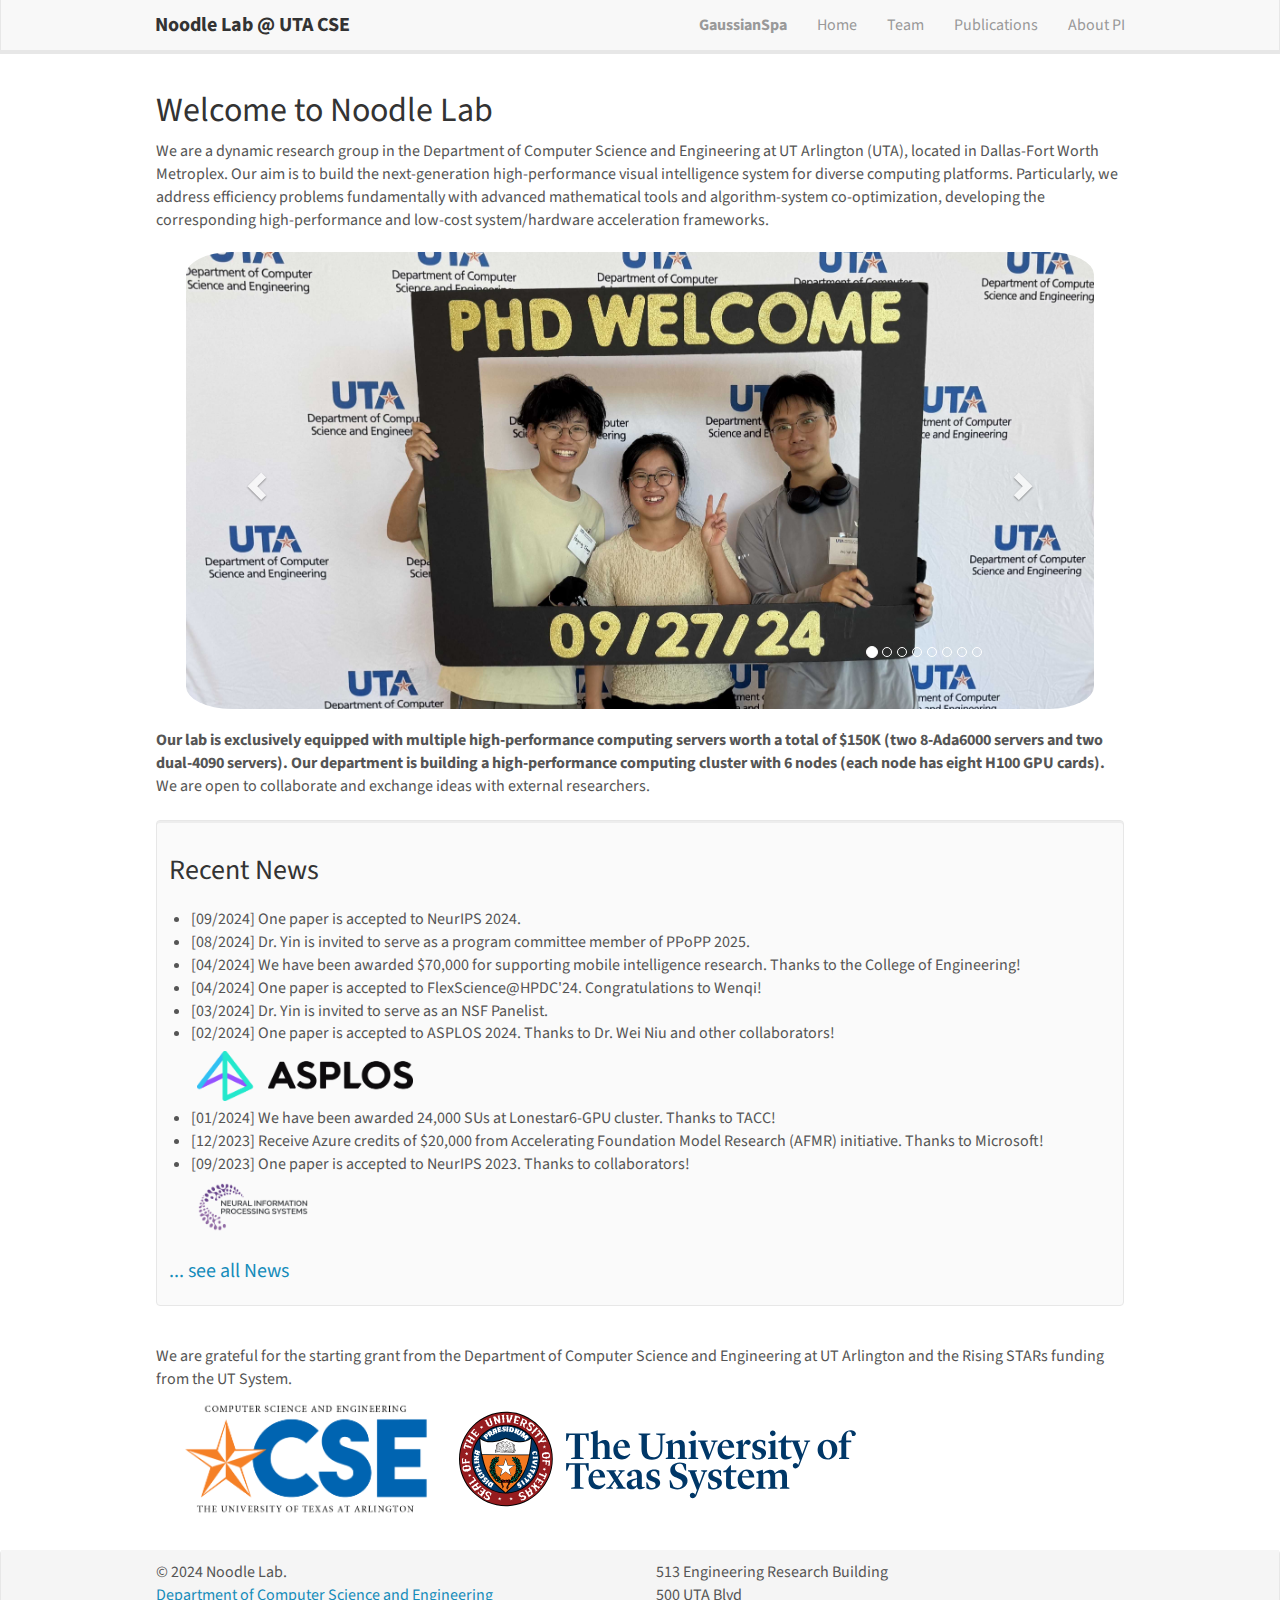
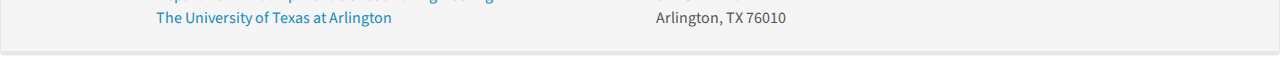
==== index.html @ 1601501d "update" ====
<!DOCTYPE html>
<html>

  <head>
  <meta charset="utf-8">
  <meta http-equiv="X-UA-Compatible" content="IE=edge">
  <meta name="viewport" content="width=device-width, initial-scale=1">
  <title>Home - Noodle Lab</title>
  <meta name="description" content="Noodle Lab at the University of Texas at Arlington">
  <link rel="stylesheet" href="/css/main.css">
  <link rel="canonical" href="/">
<link rel="shortcut icon" type ="image/x-icon" href="/images/favicon.ico">



</head>


  <body>

    <div class="navbar navbar-default navbar-fixed-top" role="navigation">
  <div class="container-fluid">
	<div class="navbar-header">
	  <button type="button" class="navbar-toggle collapsed" data-toggle="collapse" data-target="#navbar-collapse-1" aria-expanded="false">
		<span class="sr-only">Toggle navigation</span>
		<span class="icon-bar"></span>
		<span class="icon-bar"></span>
		<span class="icon-bar"></span>
	  </button>
	
    <a class="navbar-brand" href="/"><b>Noodle Lab @ UTA CSE</b></a>
	</div>
	<div class="collapse navbar-collapse" id="navbar-collapse-1">
	  <ul class="nav navbar-nav navbar-right">
		<li><a href="https://gaussianspa.github.io/"><b>GaussianSpa</b></a></li>
		<li><a href="/">Home</a></li>	
		<li><a href="/team">Team</a></li>
		<!-- <li><a href="/research">Research</a></li> -->
		<li><a href="/publications">Publications</a></li>
		<li><a href="/about">About PI</a></li>
	  </ul>
	</div>
  </div>
</div>


    <div class="container-fluid">
      <div class="row">
          <div id="homeid" class="col-sm-12">
	<h2 id="welcome-to-noodle-lab">Welcome to Noodle Lab</h2>

<p>We are a dynamic research group in the Department of Computer Science and Engineering at UT Arlington (UTA), located in Dallas-Fort Worth Metroplex. Our aim is to build the next-generation high-performance visual intelligence system for diverse computing platforms. Particularly, we address efficiency problems fundamentally with advanced mathematical tools and algorithm-system co-optimization, developing the corresponding high-performance and low-cost system/hardware acceleration frameworks.</p>

<div id="carousel" class="carousel slide" data-ride="carousel" data-interval="2400" data-pause="hover">
    <!-- Menu -->
    
    <ol class="carousel-indicators">
        <li data-target="#carousel" data-slide-to="0" class="active"></li>
        <li data-target="#carousel" data-slide-to="1"></li>
        <li data-target="#carousel" data-slide-to="2"></li>
        <li data-target="#carousel" data-slide-to="3"></li>
        <li data-target="#carousel" data-slide-to="4"></li>
        <li data-target="#carousel" data-slide-to="5"></li>
        <li data-target="#carousel" data-slide-to="6"></li>
        <li data-target="#carousel" data-slide-to="7"></li>
    </ol>

    <!-- Items -->
    <div class="carousel-inner">
        <div class="item active">
            <img src="/images/slider/welcome.jpg" alt="Slide 1" />
        </div>
        <div class="item">
            <img src="/images/slider/erb3.jpg" alt="Slide 2" />
        </div>
        <div class="item">
            <img src="/images/slider/group-meeting.jpg" alt="Slide 3" />
        </div>
        <div class="item">
            <img src="/images/slider/servers.jpg" alt="Slide 4" />
        </div> 
        <div class="item">
            <img src="/images/slider/erb2.jpg" alt="Slide 5" />
        </div>
        <div class="item">
            <img src="/images/slider/present1.jpg" alt="Slide 6" />
        </div>
        <div class="item">
            <img src="/images/slider/erb1.jpg" alt="Slide 7" />
        </div>     
        <div class="item">
            <img src="/images/slider/seminar.jpg" alt="Slide 8" />
        </div>  
    </div>
  <a class="left carousel-control" href="#carousel" role="button" data-slide="prev">
    <span class="glyphicon glyphicon-chevron-left" aria-hidden="true"></span>
    <span class="sr-only">Previous</span>
  </a>
  <a class="right carousel-control" href="#carousel" role="button" data-slide="next">
    <span class="glyphicon glyphicon-chevron-right" aria-hidden="true"></span>
    <span class="sr-only">Next</span>
  </a>
</div>

<p><strong>Our lab is exclusively equipped with multiple high-performance computing servers worth a total of $150K (two 8-Ada6000 servers and two dual-4090 servers). Our department is building a high-performance computing cluster with 6 nodes (each node has eight H100 GPU cards).</strong> We are open to collaborate and exchange ideas with external researchers.</p>

<p><!-- **We are looking for passionate and self-motivated PhD students to join our lab! See [openings](/openings).** --></p>

<!-- We are grateful for funding from Leiden University, [NWO](www.nwo.nl) ([Vidi talent scheme](http://www.nwo.nl/en/research-and-results/programmes/Talent+Scheme) and the [Frontiers in Nanoscience program](https://www.universiteitleiden.nl/en/research/research-projects/science/frontiers-of-nanoscience-nanofront)), and from an [ERC starting grant](https://erc.europa.eu/funding/starting-grants).

<figure class="fourth">
  <img src="/images/logopic/Logo_Leiden.jpg" style="width: 210px">
  <img src="/images/logopic/Logo_Nanofront.jpg" style="width: 110px">
  <img src="/images/logopic/Logo_NWO.jpg" style="width: 120px">
  <img src="/images/logopic/Logo_ERC.jpg" style="width: 110px">
</figure> -->

  </div>
  <div id="newsid" class="col-sm-12" >
	
<div class="well">
<h3>Recent News</h3>

<ul id="newsid">

<!-- [09/2024]<p>One paper is accepted to NeurIPS 2024.</p>
 -->
  <li>[09/2024]  One paper is accepted to NeurIPS 2024. </li>

<!-- [08/2024]<p>Dr. Yin is invited to serve as a program committee member of PPoPP 2025.</p>
 -->
  <li>[08/2024]  Dr. Yin is invited to serve as a program committee member of PPoPP 2025.</li>

<!-- [04/2024]<p>We have been awarded $70,000 for supporting mobile intelligence research. Thanks to the College of Engineering!</p>
 -->
  <li>[04/2024]  We have been awarded $70,000 for supporting mobile intelligence research. Thanks to the College of Engineering!</li>

<!-- [04/2024]<p>One paper is accepted to FlexScience@HPDC’24. Congratulations to Wenqi!</p>
 -->
  <li>[04/2024]  One paper is accepted to FlexScience@HPDC'24. Congratulations to Wenqi!</li>

<!-- [03/2024]<p>Dr. Yin is invited to serve as an NSF Panelist.</p>
 -->
  <li>[03/2024]  Dr. Yin is invited to serve as an NSF Panelist.</li>

<!-- [02/2024]<p>One paper is accepted to ASPLOS 2024. Thanks to Dr. Wei Niu and other collaborators! <img src="/images/newspic/asplos.png" class="img-responsive" style="max-height: 50px" /></p>
 -->
  <li>[02/2024]  One paper is accepted to ASPLOS 2024. Thanks to Dr. Wei Niu and other collaborators! <img src='/images/newspic/asplos.png' class='img-responsive' style='max-height: 50px' /></li>

<!-- [01/2024]<p>We have been awarded 24,000 SUs at Lonestar6-GPU cluster. Thanks to TACC!</p>
 -->
  <li>[01/2024]  We have been awarded 24,000 SUs at Lonestar6-GPU cluster. Thanks to TACC!</li>

<!-- [12/2023]<p>Receive Azure credits of $20,000 from Accelerating Foundation Model Research (AFMR) initiative. Thanks to Microsoft!</p>
 -->
  <li>[12/2023]  Receive Azure credits of $20,000 from Accelerating Foundation Model Research (AFMR) initiative. Thanks to Microsoft!</li>

<!-- [09/2023]<p>One paper is accepted to NeurIPS 2023. Thanks to collaborators! <img src="/images/newspic/neurips2023.png" class="img-responsive" style="max-height: 50px" /></p>
 -->
  <li>[09/2023]  One paper is accepted to NeurIPS 2023. Thanks to collaborators! <img src='/images/newspic/neurips2023.png' class='img-responsive' style='max-height: 50px' /></li>

</ul>
<h4><a href="/allnews.html">... see all News</a></h4>

    </div>

  </div>

  <div id="homeid" class="col-sm-12">
    
<br>
We are grateful for the starting grant from the Department of Computer Science and Engineering at UT Arlington and the Rising STARs funding from the UT System.
<figure class="fourth">
  <img src="/images/logopic/CSE_tshirtdesign_Sebastian_Klingler.png" style="width: 300px">
  <img src="/images/logopic/uts-logo-primary-web-0923.svg" style="width: 400px">

</figure>
<br>

  </div>
      </div>
    </div>

    <div id="footer" class="panel">
  <div class="panel-footer">
	<div class="container-fluid">
	  <div class="row">
		<div class="col-sm-6">

		  <p>&copy 2024 Noodle Lab. <br />
			<a href="https://www.uta.edu/academics/schools-colleges/engineering/academics/departments/cse">Department of Computer Science and Engineering</a> <br />
			<a href="https://www.uta.edu/">The University of Texas at Arlington</a></p>


		   <p>  </p><p>


		</div>
		<div class="col-sm-6">
		  513 Engineering Research Building<br />
		  500 UTA Blvd <br /> 
		  Arlington, TX 76010 <br />
            <!-- (<a href="https://goo.gl/maps/H2RjutkyoUH2">Maps</a>, <a href="http://www.physics.leidenuniv.nl/travel-directions">Directions</a>) -->
		</div>
	  </div>
	</div>
  </div>
</div>

<script src="https://ajax.googleapis.com/ajax/libs/jquery/1.11.3/jquery.min.js"></script>
<script src="/js/bootstrap.min.js"></script>


  </body>

</html>
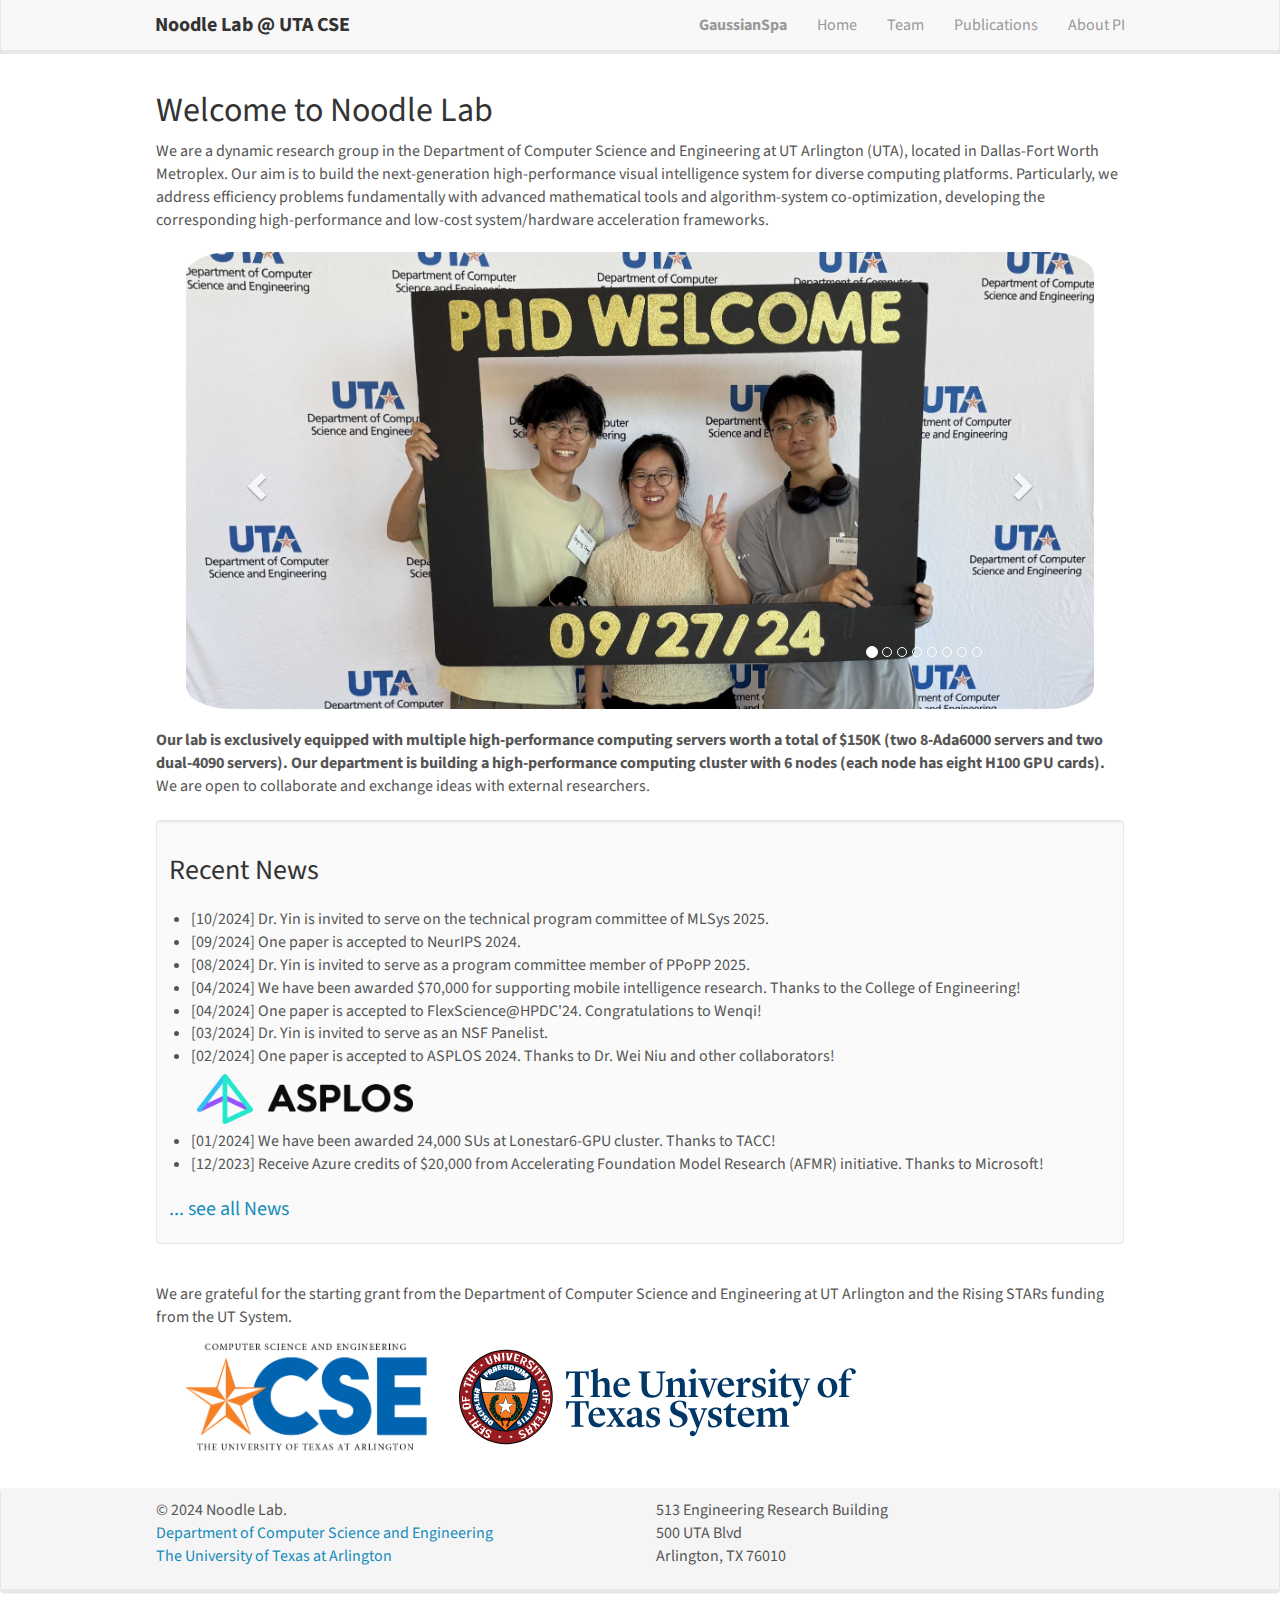
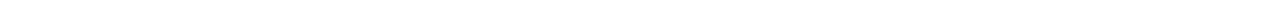
==== commit c3a14035: "update" ====
--- a/index.html
+++ b/index.html
@@ -123,6 +123,10 @@
 
 <ul id="newsid">
 
+<!-- [10/2024]<p>Dr. Yin is invited to serve on the technical program committee of MLSys 2025.</p>
+ -->
+  <li>[10/2024]  Dr. Yin is invited to serve on the technical program committee of MLSys 2025.</li>
+
 <!-- [09/2024]<p>One paper is accepted to NeurIPS 2024.</p>
  -->
   <li>[09/2024]  One paper is accepted to NeurIPS 2024. </li>
@@ -154,10 +158,6 @@
 <!-- [12/2023]<p>Receive Azure credits of $20,000 from Accelerating Foundation Model Research (AFMR) initiative. Thanks to Microsoft!</p>
  -->
   <li>[12/2023]  Receive Azure credits of $20,000 from Accelerating Foundation Model Research (AFMR) initiative. Thanks to Microsoft!</li>
-
-<!-- [09/2023]<p>One paper is accepted to NeurIPS 2023. Thanks to collaborators! <img src="/images/newspic/neurips2023.png" class="img-responsive" style="max-height: 50px" /></p>
- -->
-  <li>[09/2023]  One paper is accepted to NeurIPS 2023. Thanks to collaborators! <img src='/images/newspic/neurips2023.png' class='img-responsive' style='max-height: 50px' /></li>
 
 </ul>
 <h4><a href="/allnews.html">... see all News</a></h4>
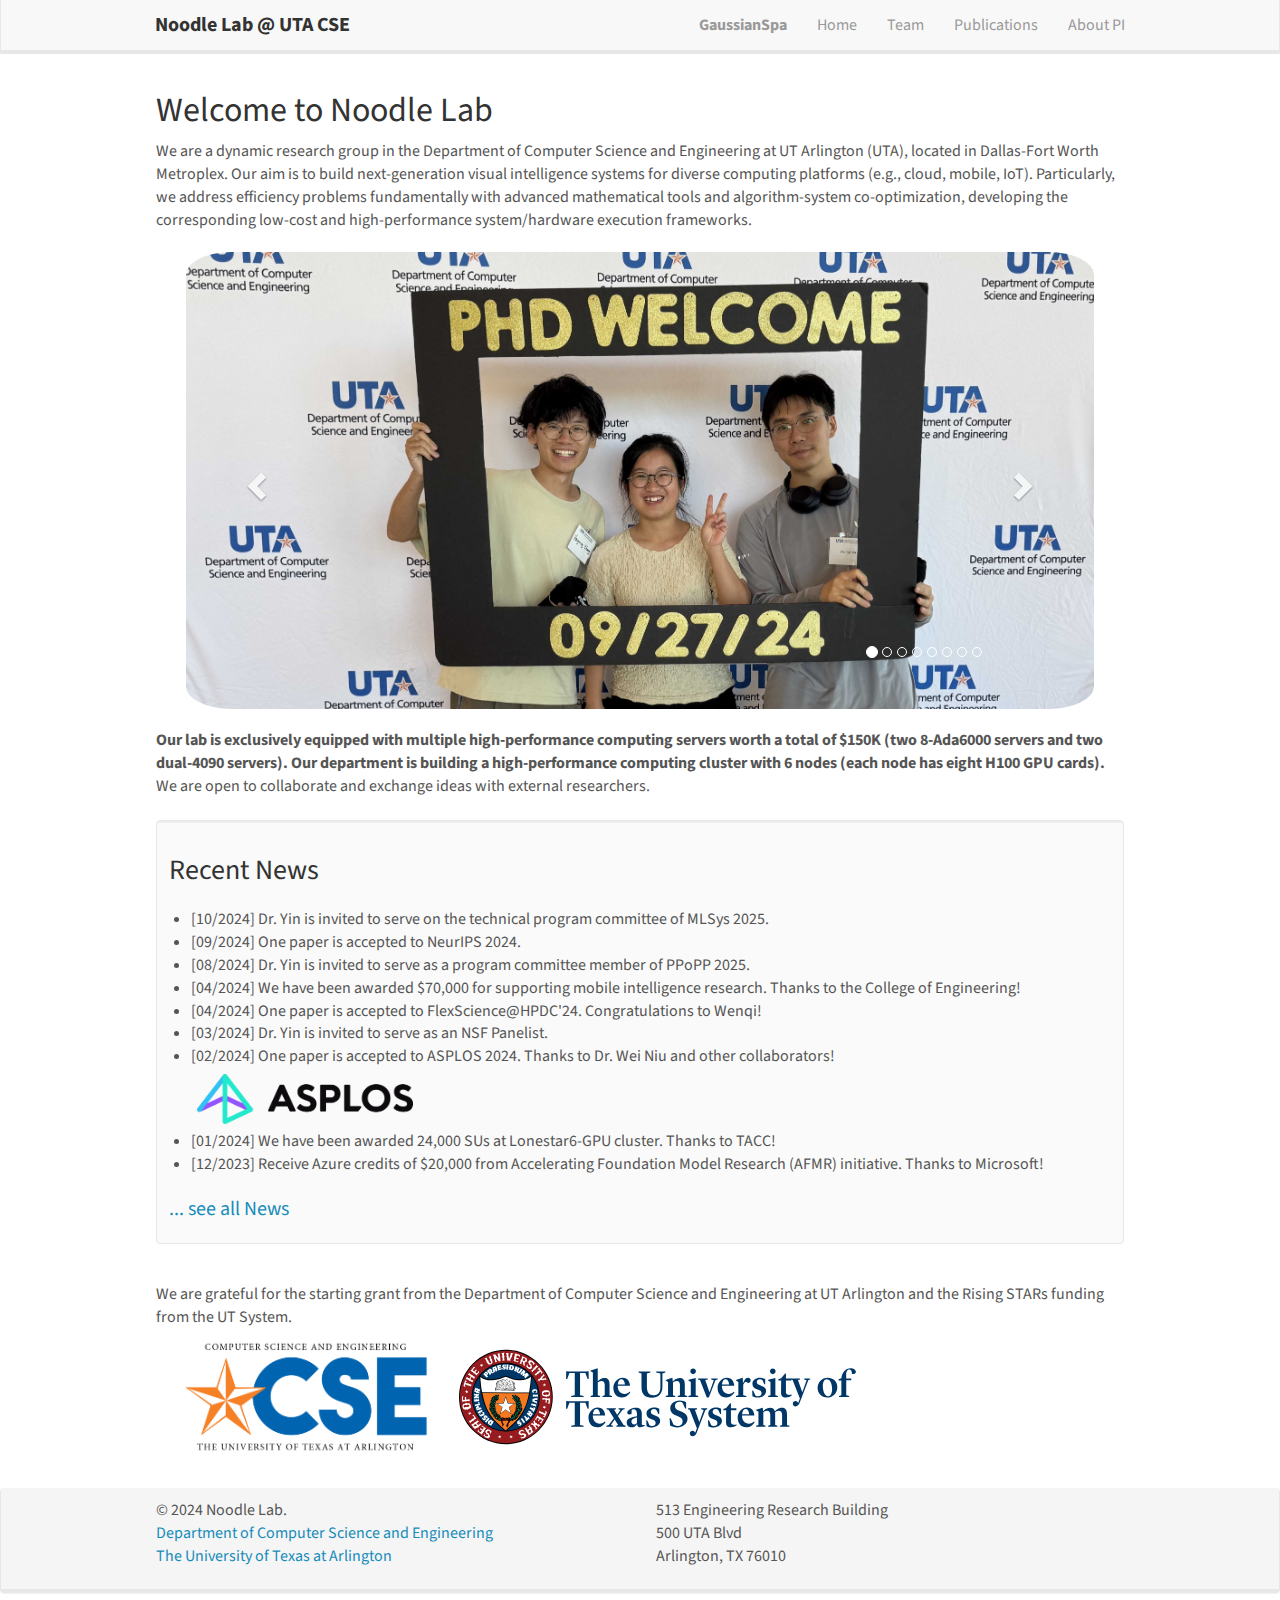
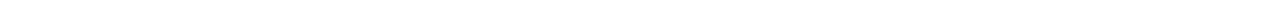
==== commit bef09f01: "update" ====
--- a/index.html
+++ b/index.html
@@ -49,7 +49,7 @@
           <div id="homeid" class="col-sm-12">
 	<h2 id="welcome-to-noodle-lab">Welcome to Noodle Lab</h2>
 
-<p>We are a dynamic research group in the Department of Computer Science and Engineering at UT Arlington (UTA), located in Dallas-Fort Worth Metroplex. Our aim is to build the next-generation high-performance visual intelligence system for diverse computing platforms. Particularly, we address efficiency problems fundamentally with advanced mathematical tools and algorithm-system co-optimization, developing the corresponding high-performance and low-cost system/hardware acceleration frameworks.</p>
+<p>We are a dynamic research group in the Department of Computer Science and Engineering at UT Arlington (UTA), located in Dallas-Fort Worth Metroplex. Our aim is to build next-generation visual intelligence systems for diverse computing platforms (e.g., cloud, mobile, IoT). Particularly, we address efficiency problems fundamentally with advanced mathematical tools and algorithm-system co-optimization, developing the corresponding low-cost and high-performance system/hardware execution frameworks.</p>
 
 <div id="carousel" class="carousel slide" data-ride="carousel" data-interval="2400" data-pause="hover">
     <!-- Menu -->
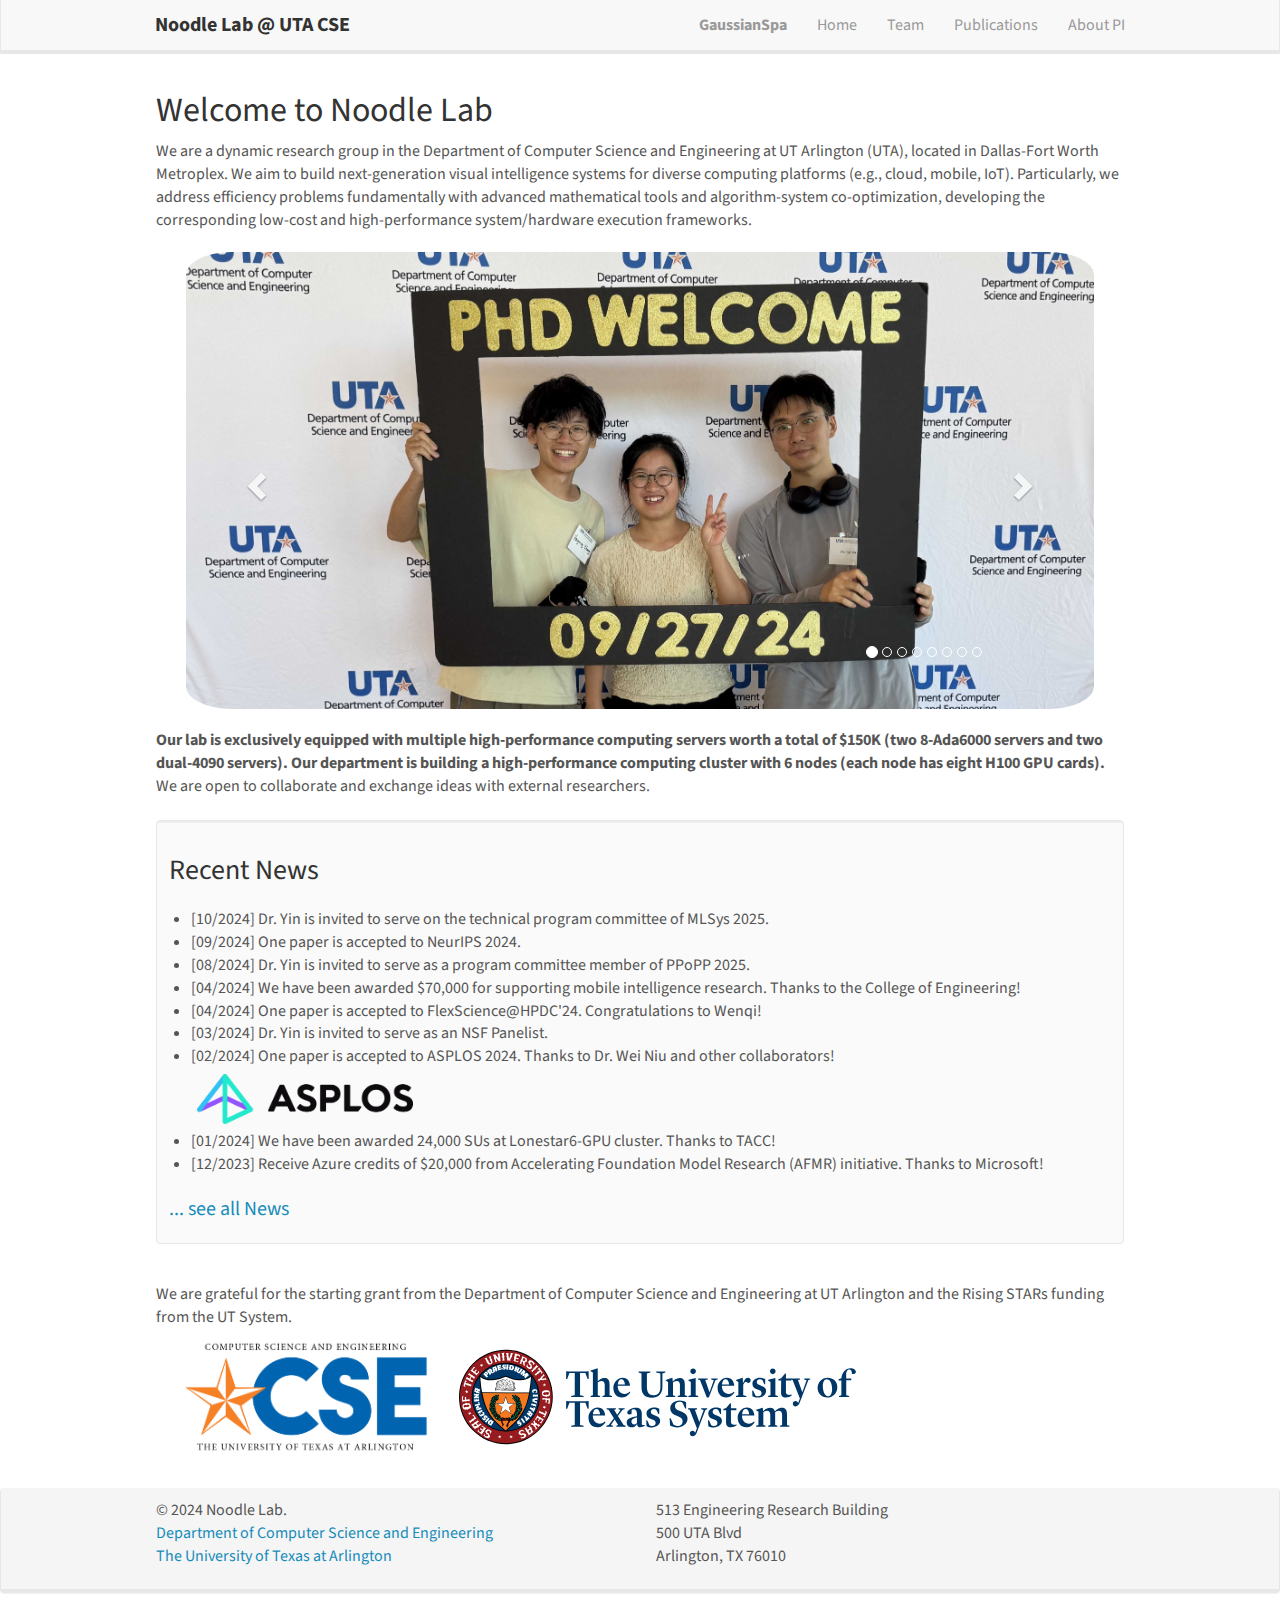
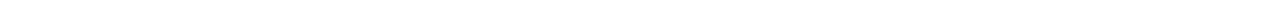
==== commit ff657b7c: "update" ====
--- a/index.html
+++ b/index.html
@@ -49,7 +49,7 @@
           <div id="homeid" class="col-sm-12">
 	<h2 id="welcome-to-noodle-lab">Welcome to Noodle Lab</h2>
 
-<p>We are a dynamic research group in the Department of Computer Science and Engineering at UT Arlington (UTA), located in Dallas-Fort Worth Metroplex. Our aim is to build next-generation visual intelligence systems for diverse computing platforms (e.g., cloud, mobile, IoT). Particularly, we address efficiency problems fundamentally with advanced mathematical tools and algorithm-system co-optimization, developing the corresponding low-cost and high-performance system/hardware execution frameworks.</p>
+<p>We are a dynamic research group in the Department of Computer Science and Engineering at UT Arlington (UTA), located in Dallas-Fort Worth Metroplex. We aim to build next-generation visual intelligence systems for diverse computing platforms (e.g., cloud, mobile, IoT). Particularly, we address efficiency problems fundamentally with advanced mathematical tools and algorithm-system co-optimization, developing the corresponding low-cost and high-performance system/hardware execution frameworks.</p>
 
 <div id="carousel" class="carousel slide" data-ride="carousel" data-interval="2400" data-pause="hover">
     <!-- Menu -->
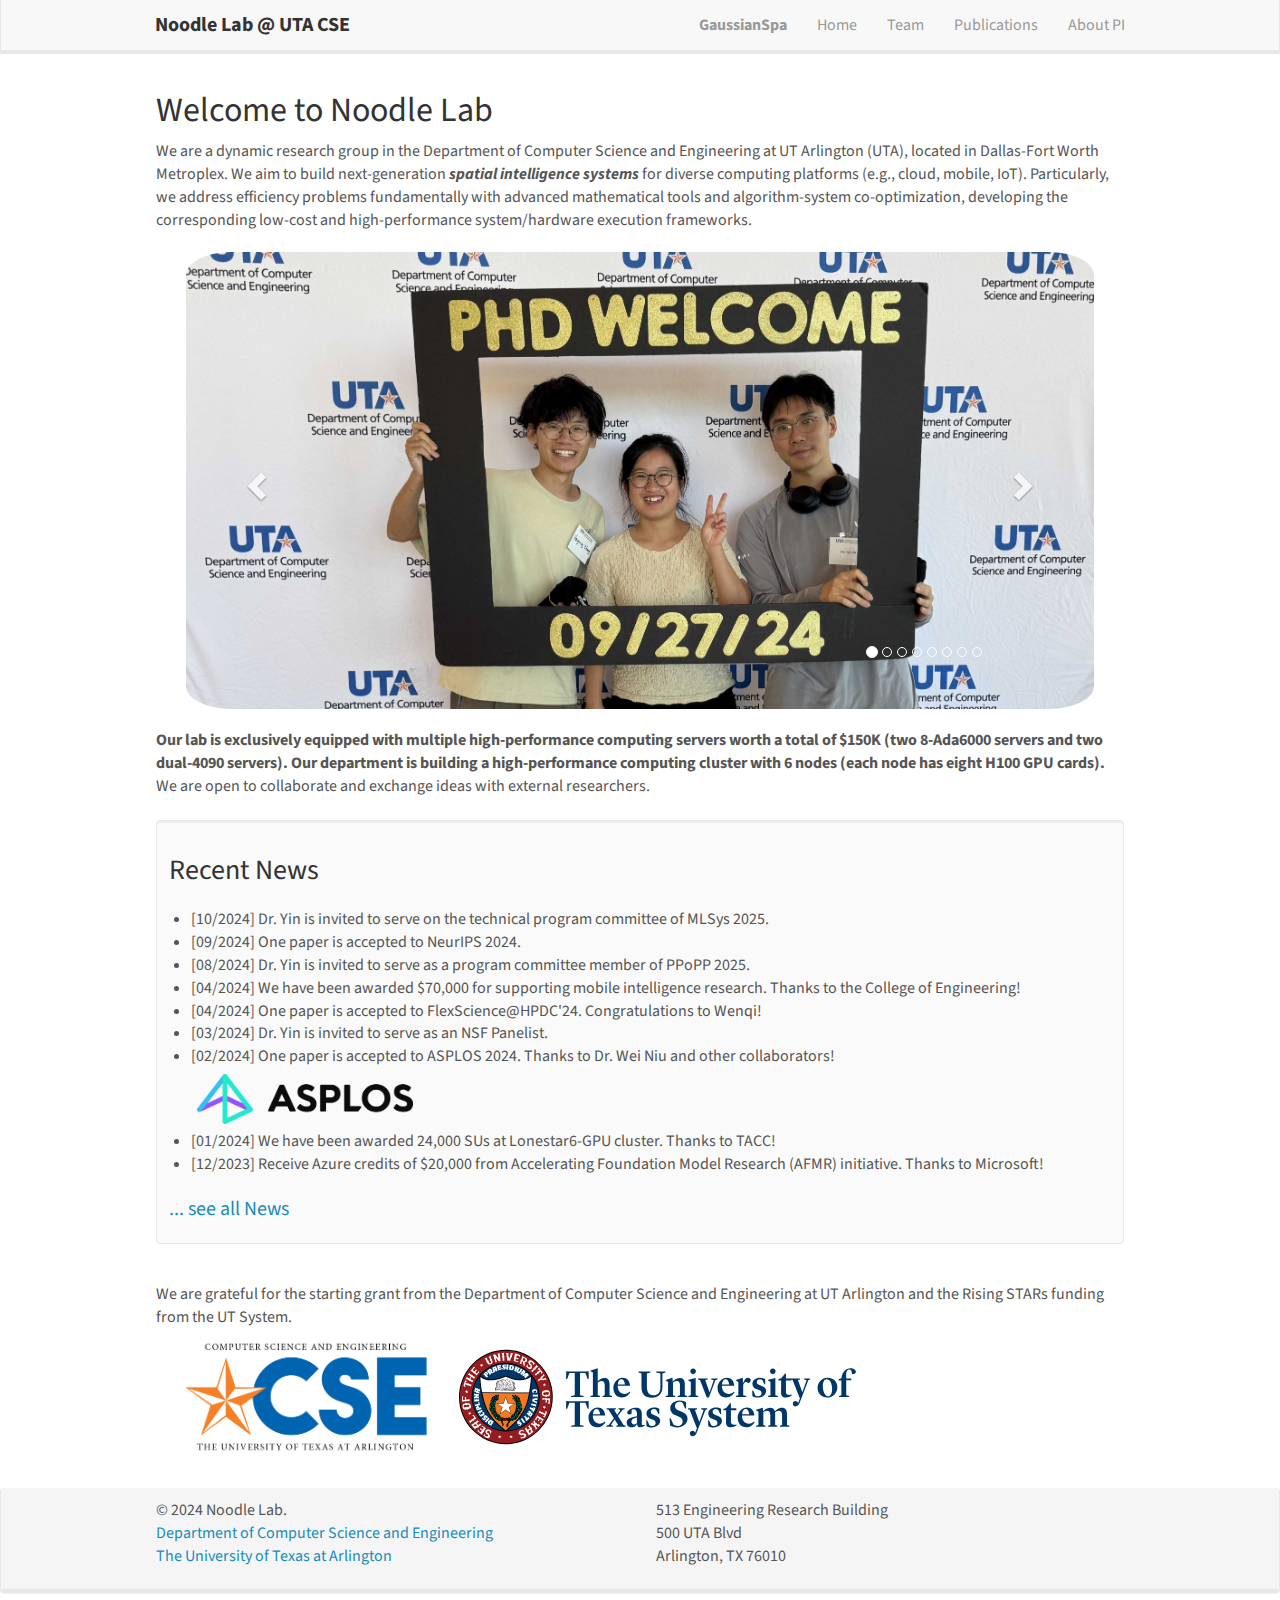
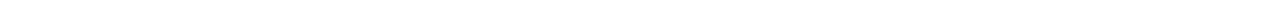
==== commit 815a47b2: "update" ====
--- a/index.html
+++ b/index.html
@@ -49,7 +49,7 @@
           <div id="homeid" class="col-sm-12">
 	<h2 id="welcome-to-noodle-lab">Welcome to Noodle Lab</h2>
 
-<p>We are a dynamic research group in the Department of Computer Science and Engineering at UT Arlington (UTA), located in Dallas-Fort Worth Metroplex. We aim to build next-generation visual intelligence systems for diverse computing platforms (e.g., cloud, mobile, IoT). Particularly, we address efficiency problems fundamentally with advanced mathematical tools and algorithm-system co-optimization, developing the corresponding low-cost and high-performance system/hardware execution frameworks.</p>
+<p>We are a dynamic research group in the Department of Computer Science and Engineering at UT Arlington (UTA), located in Dallas-Fort Worth Metroplex. We aim to build next-generation <strong><em>spatial intelligence systems</em></strong> for diverse computing platforms (e.g., cloud, mobile, IoT). Particularly, we address efficiency problems fundamentally with advanced mathematical tools and algorithm-system co-optimization, developing the corresponding low-cost and high-performance system/hardware execution frameworks.</p>
 
 <div id="carousel" class="carousel slide" data-ride="carousel" data-interval="2400" data-pause="hover">
     <!-- Menu -->
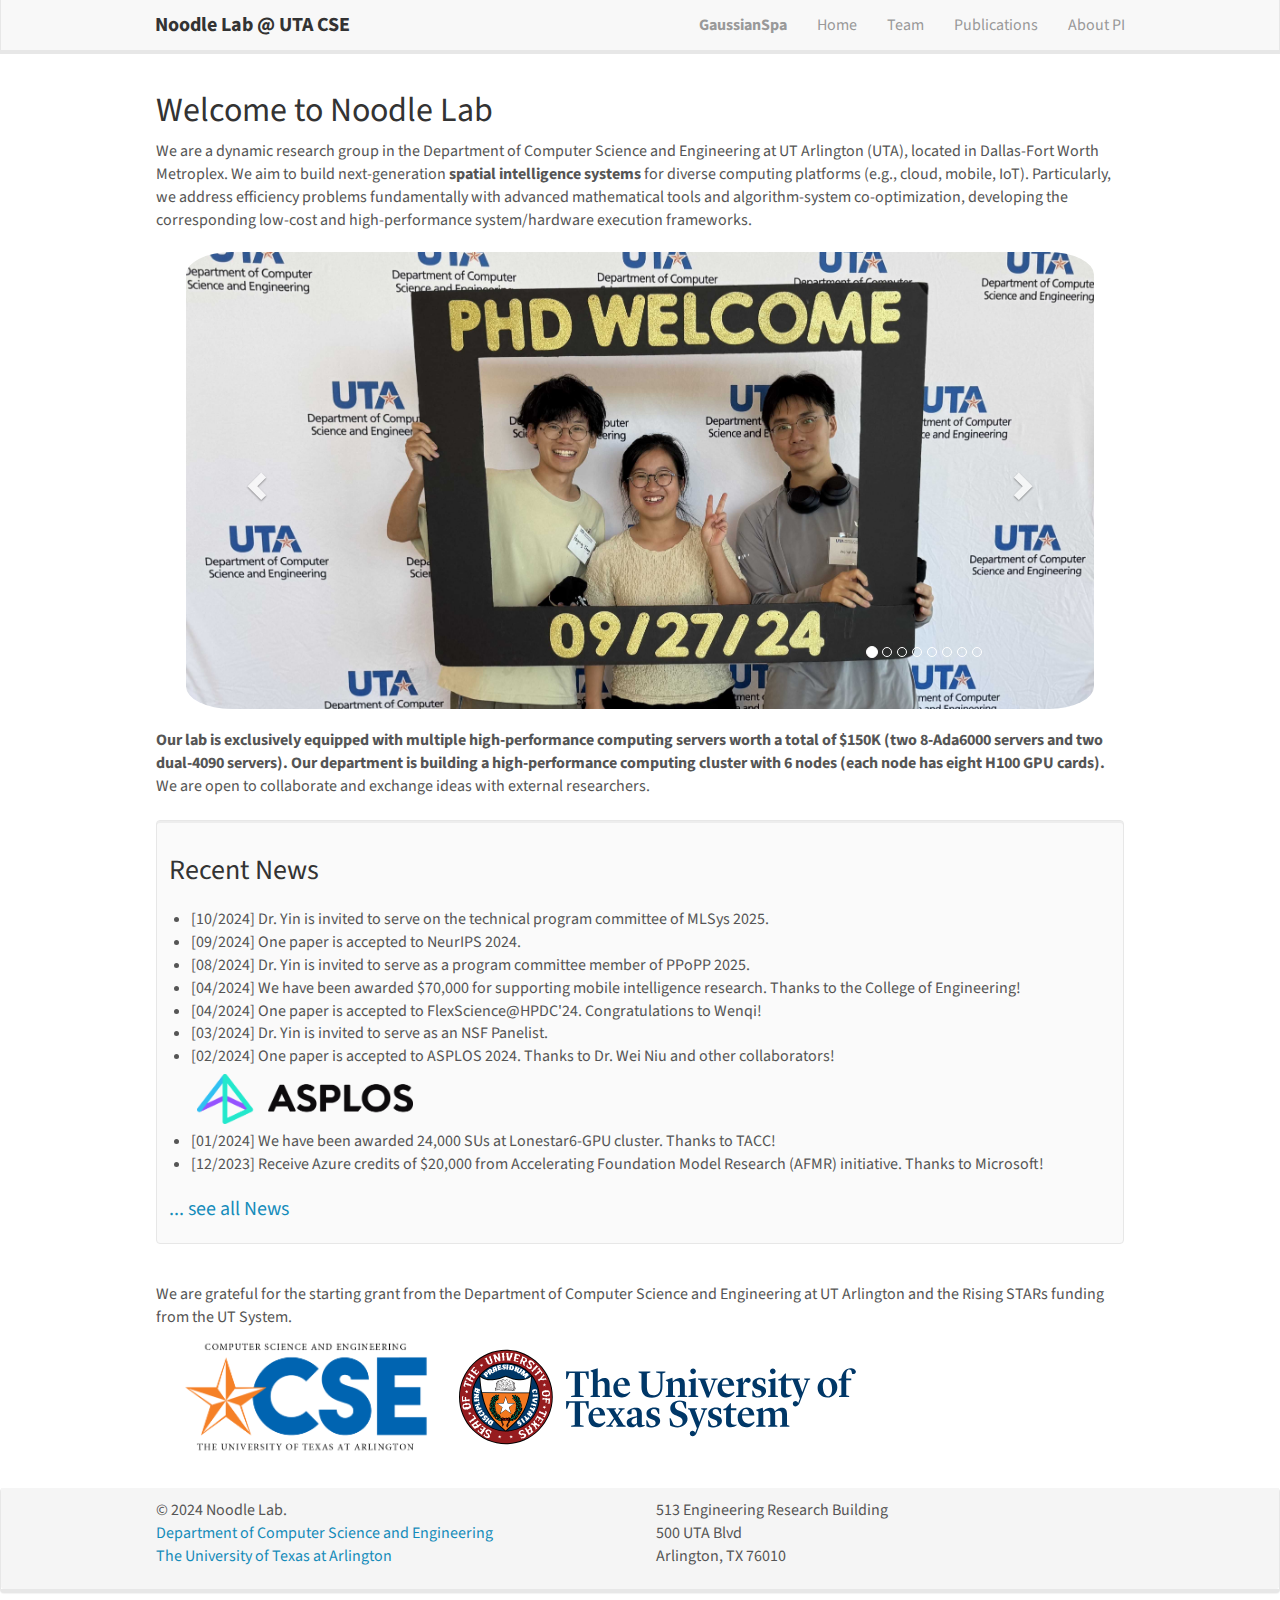
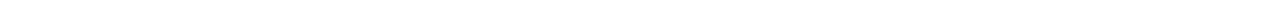
==== commit 264e7212: "update" ====
--- a/index.html
+++ b/index.html
@@ -49,7 +49,7 @@
           <div id="homeid" class="col-sm-12">
 	<h2 id="welcome-to-noodle-lab">Welcome to Noodle Lab</h2>
 
-<p>We are a dynamic research group in the Department of Computer Science and Engineering at UT Arlington (UTA), located in Dallas-Fort Worth Metroplex. We aim to build next-generation <strong><em>spatial intelligence systems</em></strong> for diverse computing platforms (e.g., cloud, mobile, IoT). Particularly, we address efficiency problems fundamentally with advanced mathematical tools and algorithm-system co-optimization, developing the corresponding low-cost and high-performance system/hardware execution frameworks.</p>
+<p>We are a dynamic research group in the Department of Computer Science and Engineering at UT Arlington (UTA), located in Dallas-Fort Worth Metroplex. We aim to build next-generation <strong>spatial intelligence systems</strong> for diverse computing platforms (e.g., cloud, mobile, IoT). Particularly, we address efficiency problems fundamentally with advanced mathematical tools and algorithm-system co-optimization, developing the corresponding low-cost and high-performance system/hardware execution frameworks.</p>
 
 <div id="carousel" class="carousel slide" data-ride="carousel" data-interval="2400" data-pause="hover">
     <!-- Menu -->
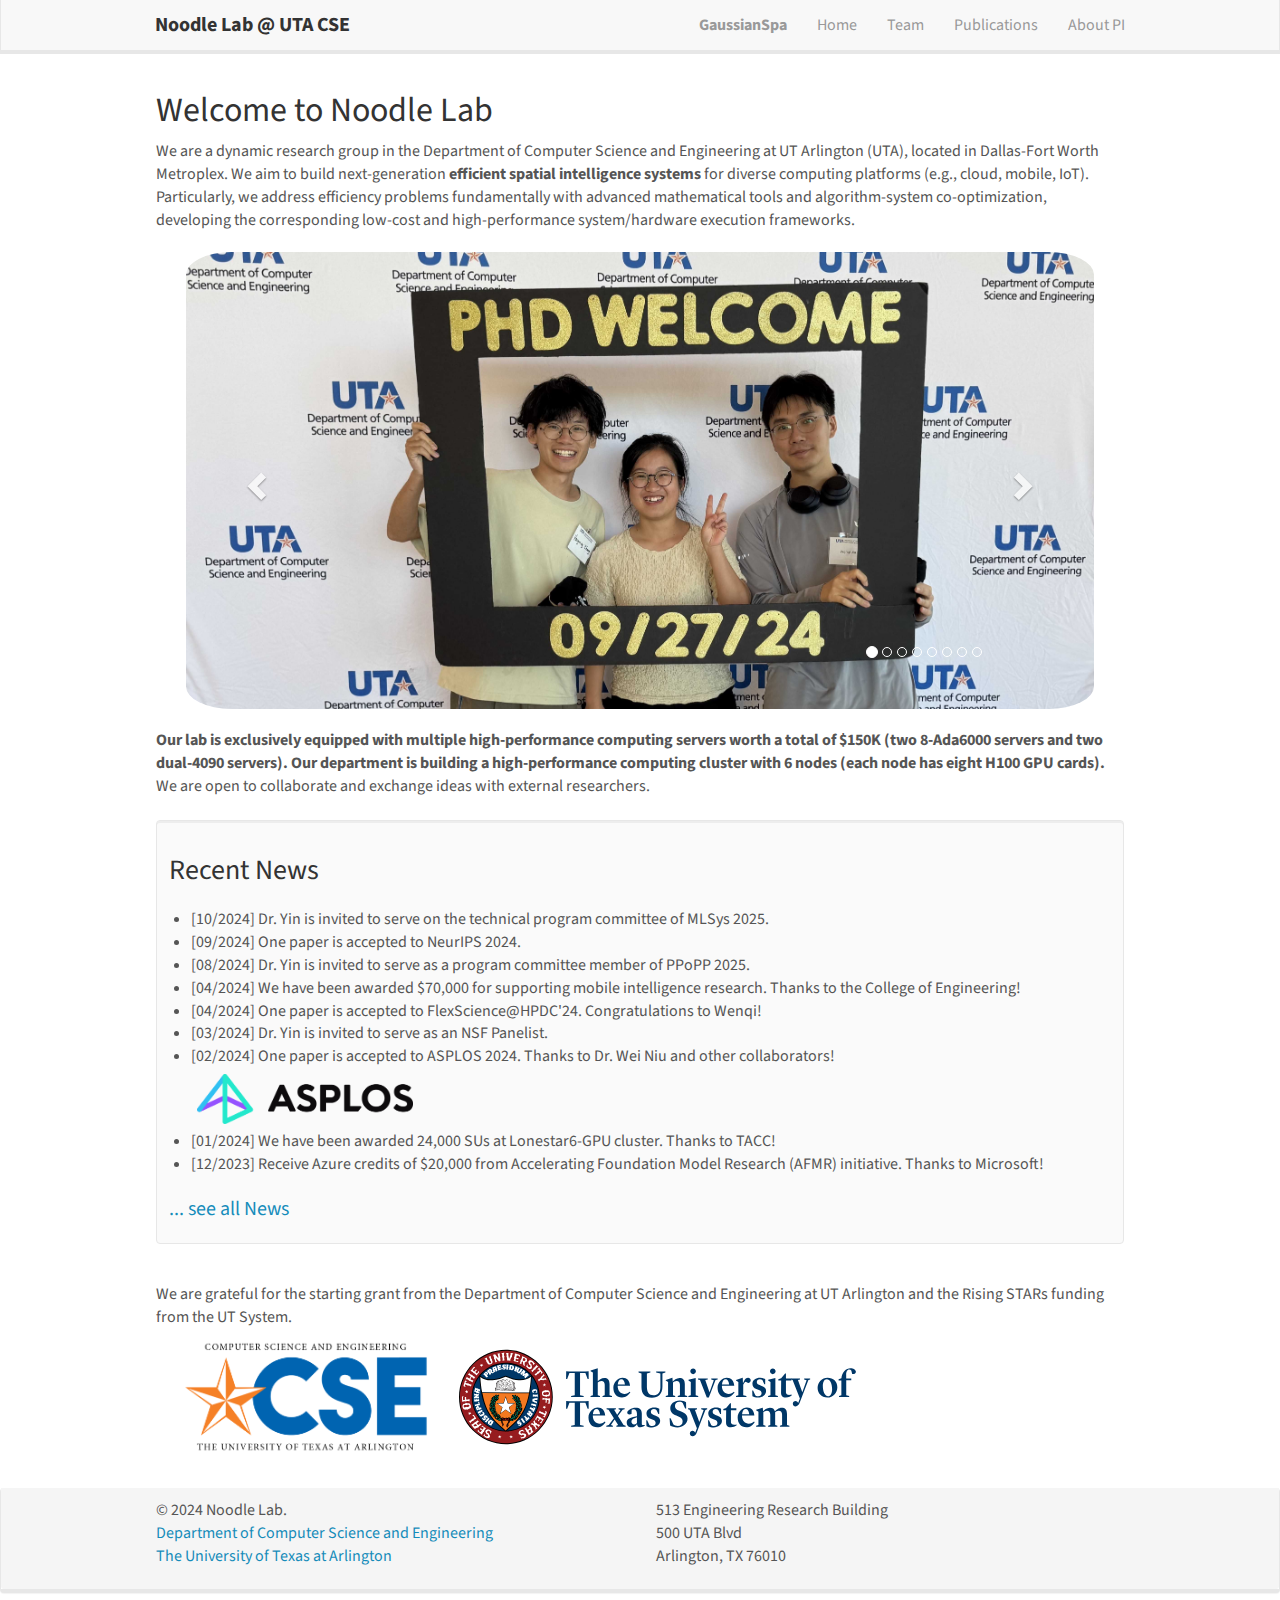
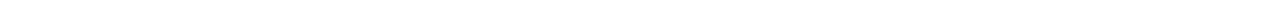
==== commit 9561731a: "update" ====
--- a/index.html
+++ b/index.html
@@ -49,7 +49,7 @@
           <div id="homeid" class="col-sm-12">
 	<h2 id="welcome-to-noodle-lab">Welcome to Noodle Lab</h2>
 
-<p>We are a dynamic research group in the Department of Computer Science and Engineering at UT Arlington (UTA), located in Dallas-Fort Worth Metroplex. We aim to build next-generation <strong>spatial intelligence systems</strong> for diverse computing platforms (e.g., cloud, mobile, IoT). Particularly, we address efficiency problems fundamentally with advanced mathematical tools and algorithm-system co-optimization, developing the corresponding low-cost and high-performance system/hardware execution frameworks.</p>
+<p>We are a dynamic research group in the Department of Computer Science and Engineering at UT Arlington (UTA), located in Dallas-Fort Worth Metroplex. We aim to build next-generation <strong>efficient spatial intelligence systems</strong> for diverse computing platforms (e.g., cloud, mobile, IoT). Particularly, we address efficiency problems fundamentally with advanced mathematical tools and algorithm-system co-optimization, developing the corresponding low-cost and high-performance system/hardware execution frameworks.</p>
 
 <div id="carousel" class="carousel slide" data-ride="carousel" data-interval="2400" data-pause="hover">
     <!-- Menu -->
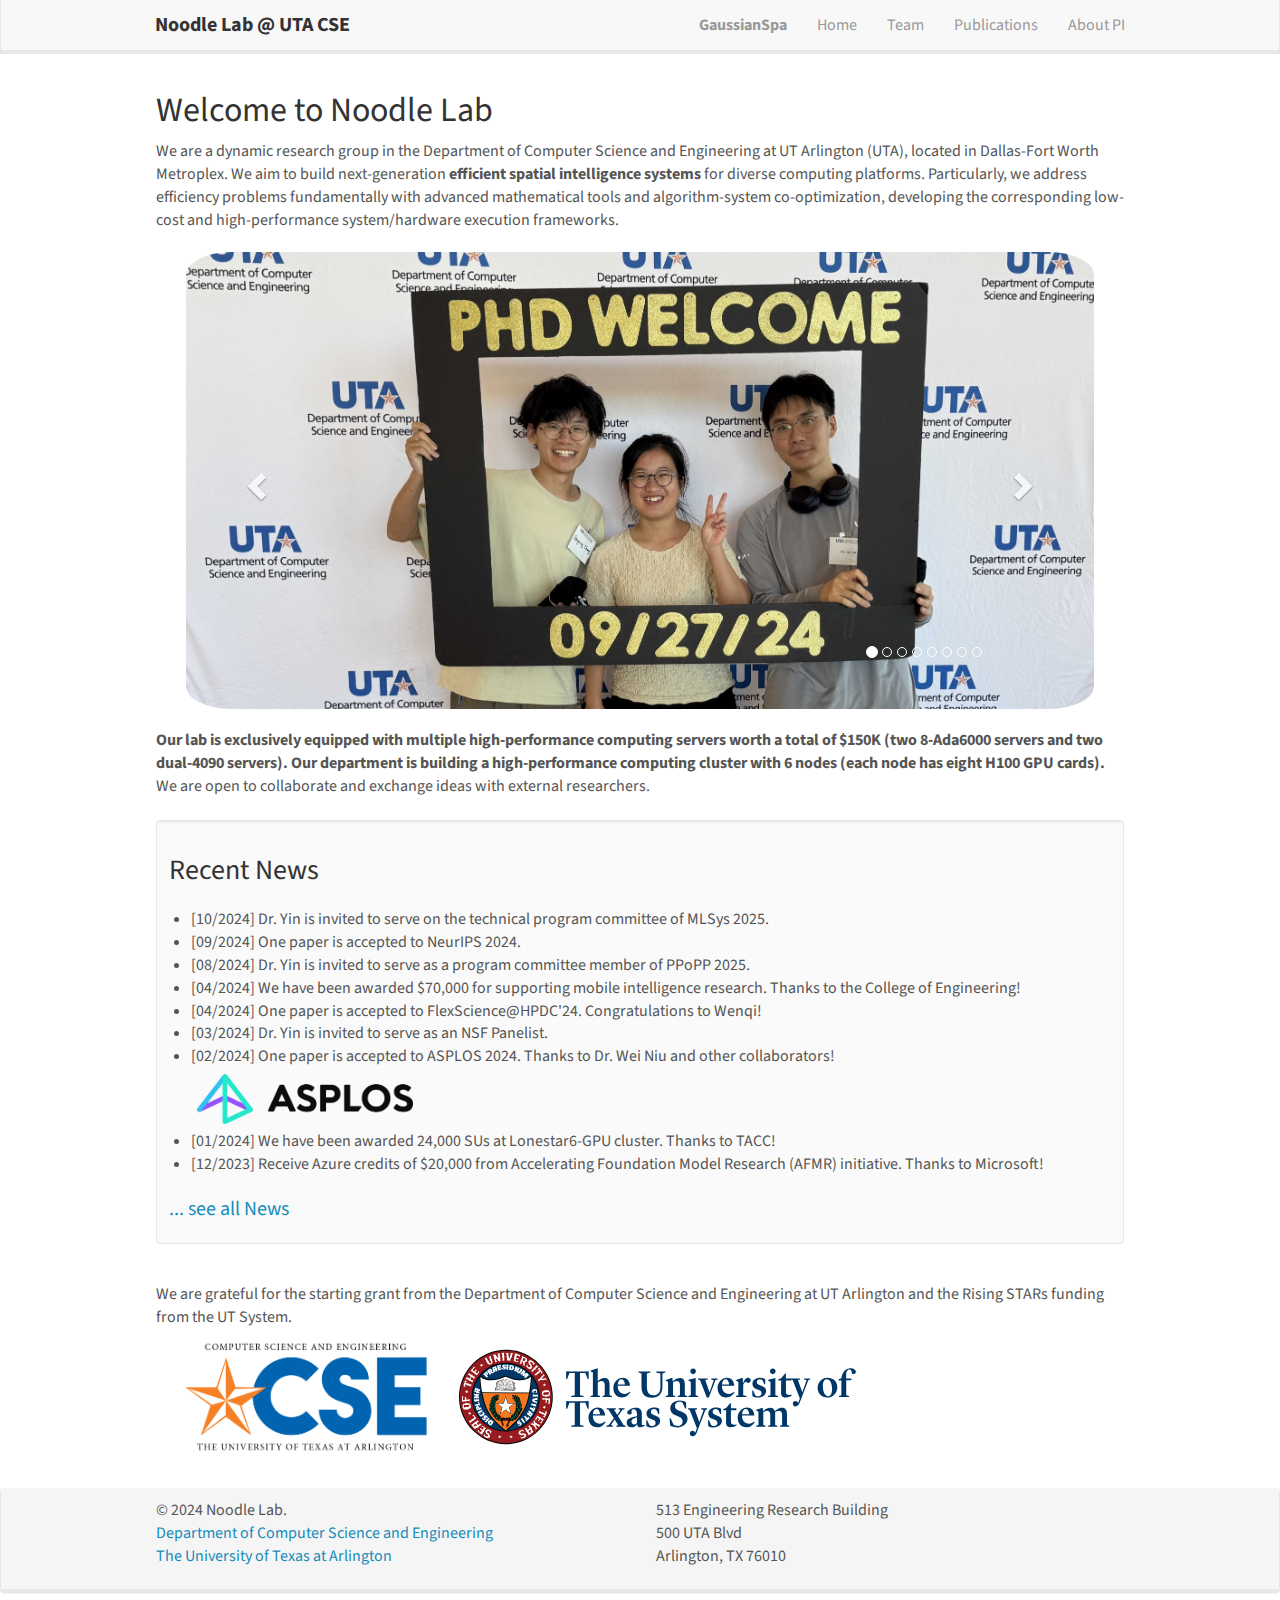
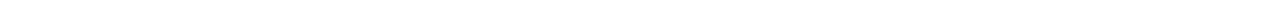
==== commit f5c56b37: "update" ====
--- a/index.html
+++ b/index.html
@@ -49,7 +49,7 @@
           <div id="homeid" class="col-sm-12">
 	<h2 id="welcome-to-noodle-lab">Welcome to Noodle Lab</h2>
 
-<p>We are a dynamic research group in the Department of Computer Science and Engineering at UT Arlington (UTA), located in Dallas-Fort Worth Metroplex. We aim to build next-generation <strong>efficient spatial intelligence systems</strong> for diverse computing platforms (e.g., cloud, mobile, IoT). Particularly, we address efficiency problems fundamentally with advanced mathematical tools and algorithm-system co-optimization, developing the corresponding low-cost and high-performance system/hardware execution frameworks.</p>
+<p>We are a dynamic research group in the Department of Computer Science and Engineering at UT Arlington (UTA), located in Dallas-Fort Worth Metroplex. We aim to build next-generation <strong>efficient spatial intelligence systems</strong> for diverse computing platforms. Particularly, we address efficiency problems fundamentally with advanced mathematical tools and algorithm-system co-optimization, developing the corresponding low-cost and high-performance system/hardware execution frameworks.</p>
 
 <div id="carousel" class="carousel slide" data-ride="carousel" data-interval="2400" data-pause="hover">
     <!-- Menu -->
